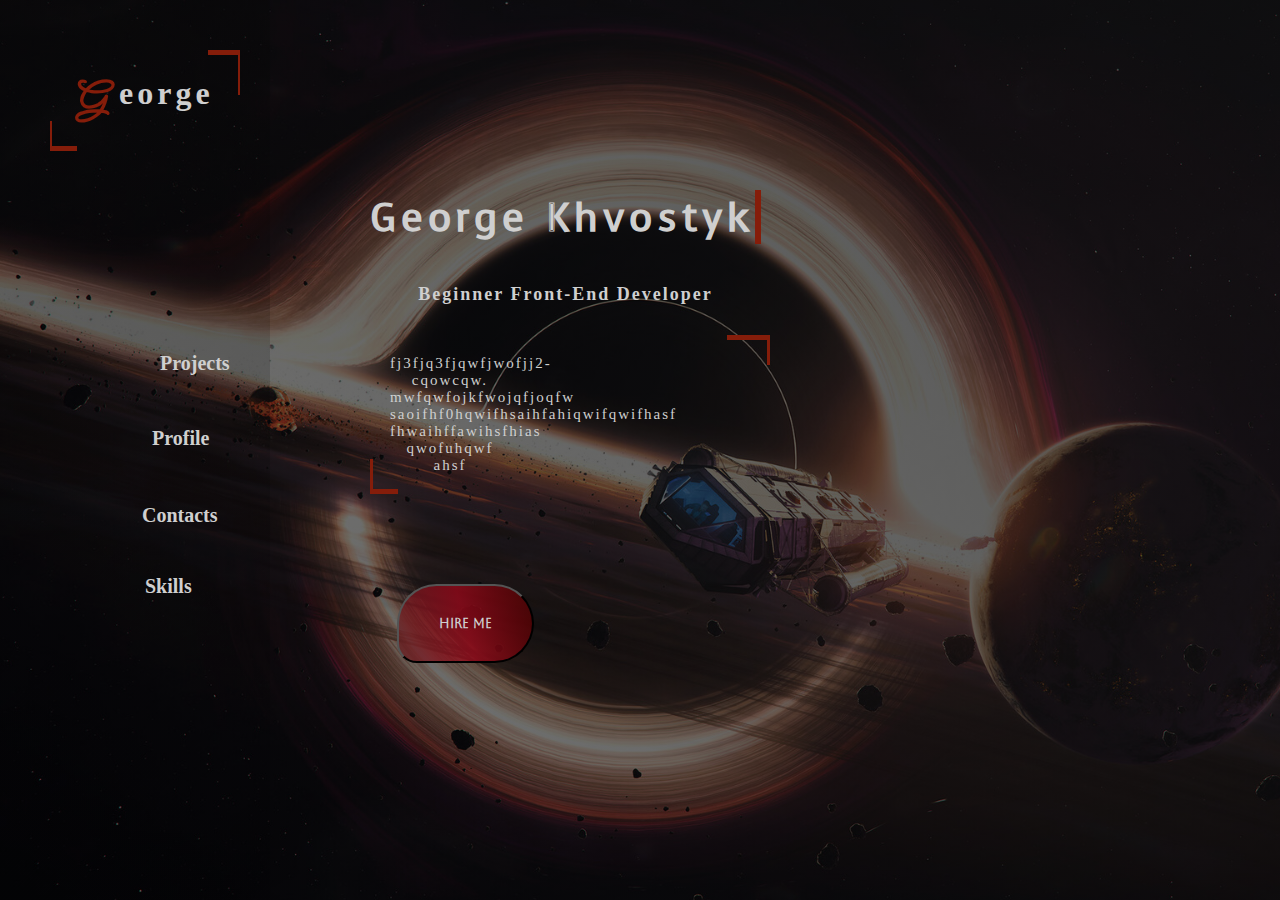
==== index (1).html @ c09df075 "Add files via upload" ====
<!DOCTYPE html>
<html>
  <head>
    <meta charset="utf-8" />
    <meta http-equiv="X-UA-Compatible" content="IE=edge" />
    <title>Portfolio</title>
    <meta name="description" content="" />
    <meta name="viewport" content="width=device-width, initial-scale=1" />
    <link rel="stylesheet" href="/styles/styles.css" />
    <link
      href="https://css.gg/css?=|code-slash|info|phone|toolbox|user"
      rel="stylesheet"
    />
  </head>
  <body>
    <div class="container">
      <!-- ============ SIDE BAR START ======= -->
      <div class="left-content">
        <div class="background">

        </div>
        <h1 class="the-name"><a href="#"><span>G</span>eorge</a></h1>
        <nav class="nav-menu">
          <li>
            <a href="/projects.html"
              ><i class="gg gg-code-slash"></i>
              <p class="side-p">Projects</p></a>
          </li>
          <li>
            <a href="/index (1).html"
              ><i class="gg gg-user"></i>
              <p class="side-p">Profile</p></a
            >
          </li>
          <li>
            <a href="/contacts.html"
              ><i class="gg gg-phone"></i>
              <p class="side-p cont">Contacts</p></a
            >
          </li>
          <li>
            <a href="#"
              ><i class="gg gg-toolbox"></i>
              <a href="#"><p class="side-p ski">Skills</p></a></a
            >
          </li>
        </nav>
      </div>
      <!-- ============ SIDE BAR END ======= -->
      <!-- ============ RIGHT BAR START ===== -->
      <div class="right-content">
        <div class="description-me">
          <h1 class="my-name">
            George Khvostyk
          </h1>
          <h2 class="work">
            Beginner Front-End Developer
          </h2>
          <p class="description">fj3fjq3fjqwfjwofjj2-cqowcqw.
            mwfqwfojkfwojqfjoqfw saoifhf0hqwifhsaihfahiqwifqwifhasf 
            fhwaihffawihsfhias qwofuhqwf ahsf 
          </p>
          <button class="hire"><a href="tel:+380667167795">Hire Me</a></button>
        </div>
      </div>
    <!-- ============ RIGHT BAR END ======= -->
    </div>
  </body>
</html>
---- styles/styles.css ----
@import url('https://fonts.googleapis.com/css2?family=Meow+Script&family=Playfair+Display+SC:ital@0;1&display=swap');
@import url('https://fonts.googleapis.com/css2?family=Aboreto&display=swap');
@import url('https://fonts.googleapis.com/css2?family=Voces&display=swap');
:root {
    --white-list-500: rgb(207, 207, 207);
    --orange-something-600: rgb(133, 29, 10);
}
* {
    box-sizing: border-box;
    outline: none;
    margin: 0;
    padding: 0;
}
body {
    color: var(--white-list-500);
    background-size: cover;
    background-image: linear-gradient(45deg, rgba(0, 0, 0, 0.52), rgba(17, 17, 17, 0.73)),
    url('/images/1311860.jpeg');

}
.container {
    display: flex;
}
/*
    ! =================== SIDEBAR START =================== !
*/
.left-content {
    min-height: 100vh;
    padding-left: 50px;
    padding-top: 50px;
    text-decoration: none;
    list-style-type: none;
    height: 100%;
    left: 240;
    top: 0;
    right: 0;
    z-index: 10;
    width: 270px;
    position: sticky;
}
.background {
    background: linear-gradient(rgba(0, 0, 0, 0.75), rgba(0, 0, 0, 0.75));
    filter: alpha(opacity=60);
    opacity: 0.2;
    position: absolute;
    top: 0;
    left: 0;
    height: 100%;
    width: 100%;
}
li {
    display: flex;
    margin-top: 20px;
    font-size: 20px;
    font-weight: 700;
    text-align: center;
}
a {
    color: var(--white-list-500);
    text-decoration: none;
    display: flex;
    cursor: pointer;
}
span {
    font-family: 'Meow Script', cursive;
    margin-right: 5px;
    font-size: 50px;
    color: var(--orange-something-600);
    margin-top: -10px;
}
.left-content > .the-name > a::before {
    content: "";
    position: absolute;
    width: 25px;
    height: 25px;
    border-left: 2px solid var(--orange-something-600);
    border-bottom: 5px solid var(--orange-something-600);
    left: 0;
    bottom: 0;
    transition: transform 0.5s ease-out,width 1s,height 1.5s,border-bottom 2s;
}
.left-content > .the-name > a:hover::before {
    transform: scaleX(1);
    transform-origin: center;
    width: 188px;
    height: 96px;
    border-bottom: 2px solid var(--orange-something-600); 
}
.left-content > .the-name > a::after {
    transform: scaleX(1);
    content: "";
    position: absolute;
    width:  30px;
    height: 40px;
    border-right: 2px solid var(--orange-something-600);
    border-top: 5px solid var(--orange-something-600);
    right: 0;
    margin-right: -20px; /* ? strange way to move this shit */
    top: 0;
    transition: transform 0.5s ease-out,width 1s,height 1.5s,border-top 2s;
    transform-origin: right;
}
.left-content > .the-name > a:hover::after{
    transform: scaleX(1);
    transform-origin: center;
    width: 188px;
    height: 97px;
    border-top: 2px solid var(--orange-something-600);
} 
.the-name {
    margin-right: 50px;
    margin-bottom: 200px;
    padding: 25px;
    letter-spacing: 4px;
    position: relative;
}
.gg { /* * FOR ICONS */
    box-sizing: border-box;
    position: relative;
    display: block;
    width: 80px;
    height: 50px;
    margin-top: 5px;
    margin-right: 20px;
    color: var(--orange-something-600);
}
.gg-code-slash {
    margin-right: 25px;
    margin-left: 5px;
}
.gg-user {
    margin-right: 22px;
}
.gg-phone {
    margin-right: 12px;
    right: 4px;
}
.gg-toolbox {
    right: 1px;
    margin-right: 15px;
}
.side-p {
    display: inline-block;
    position: relative;
    margin-top: 1px;
}
.cont {
    top: 2px;
}
.ski {
    bottom: 2px;
}
/*   ! ============ RIGHT SIDE ========== ! */
.right-content {
    display: flex;
    font-size: 12px;
    margin-top: 120px;
    text-align: center;
    justify-content: center;
    margin-left: 100px;
    letter-spacing: 2px;
}
.my-name {
    position: relative;
    font-family: 'Voces', cursive;
    font-size: 40px;
    overflow: hidden; /* Ensures the content is not revealed until the animation */
    border-right: .15em solid var(--orange-something-600);
    margin: 0 auto 40px auto;
    letter-spacing: .12em;
    animation: typing-process 2.5s steps(44), blink-border 0.75s step-end infinite;
    white-space: nowrap;
}
@keyframes typing-process {
    from {width: 0}
    to {width: 100%;}
}
@keyframes blink-border {
    from, to { border-color: transparent }
    50% { border-color: var(--orange-something-600); }
  }
.description-me {
    margin-right: 200px;
    margin-top: 70px;
}
.description {
    margin-top: 30px;
    width: 160px;
    letter-spacing: 2px;
    padding: 20px;
    position: relative;
    font-size: 15px;
}
.description::before {
    content: "";
    position: absolute;
    width: 25px;
    height: 30px;
    border-left: 3px solid var(--orange-something-600);
    border-bottom: 5px solid var(--orange-something-600);
    left: 0;
    bottom: 0;
    transition: transform 0.5s ease-out,width 1s,height 1.5s,border-bottom 2s;
}
.description:hover::before {
    transform: scaleX(1);
    transform-origin: center;
    width: 395px;
    height: 157px;
    border-bottom: 2px solid var(--orange-something-600); 
}
.description::after {
    content: "";
    position: absolute;
    width: 40px;
    height: 25px;
    border-right: 3px solid var(--orange-something-600);
    border-top: 5px solid var(--orange-something-600);
    right: 0;
    top: 0;
    margin-right: -240px;
    transition: transform 0.5s ease-out,width 1s,height 1.5s,border-top 2s;
}
.description:hover::after {
    transform: scaleX(1);
    transform-origin: center;
    width: 397px;
    height: 157px;
    border-top: 2px solid var(--orange-something-600); 
}
.my-photo {
    padding: 20px;
}
.hire {
    left: -100px;
    background: linear-gradient(75deg,rgba(98, 29, 31, 0.75), rgba(157, 9, 27, 0.75), rgba(84, 0, 0, 0.75));
    padding: 30px 40px;
    margin-top: 90px;
    font-family: 'Aboreto', cursive;
    color: rgb(155, 155, 155);
    cursor: pointer;
    border-radius: 40px;
    border-bottom-left-radius: 20px;
    transition: all 0.5s ease;
    display: inline-block;
    font-weight: 600;
    position: relative;
}
.hire:hover {
    transform: scale(1.25);
}
.side-p {
    position: relative;
    display: inline-block;
}
.side-p::after {
    content: '';
    position: absolute;
    width: 100%;
    transform: scaleX(0);
    height: 2px;
    margin-top: 30px;
    top: 0;
    left: 0;
    background: linear-gradient(75deg ,rgba(59, 15, 39, 0.75),rgba(54, 8, 78, 0.75),rgba(50,0,90,0.75));
    transform-origin: bottom right;
    transition: transform 0.25s ease-out;
}
.side-p:hover::after {
    transform: scaleX(1);
    transform-origin: bottom left;
}
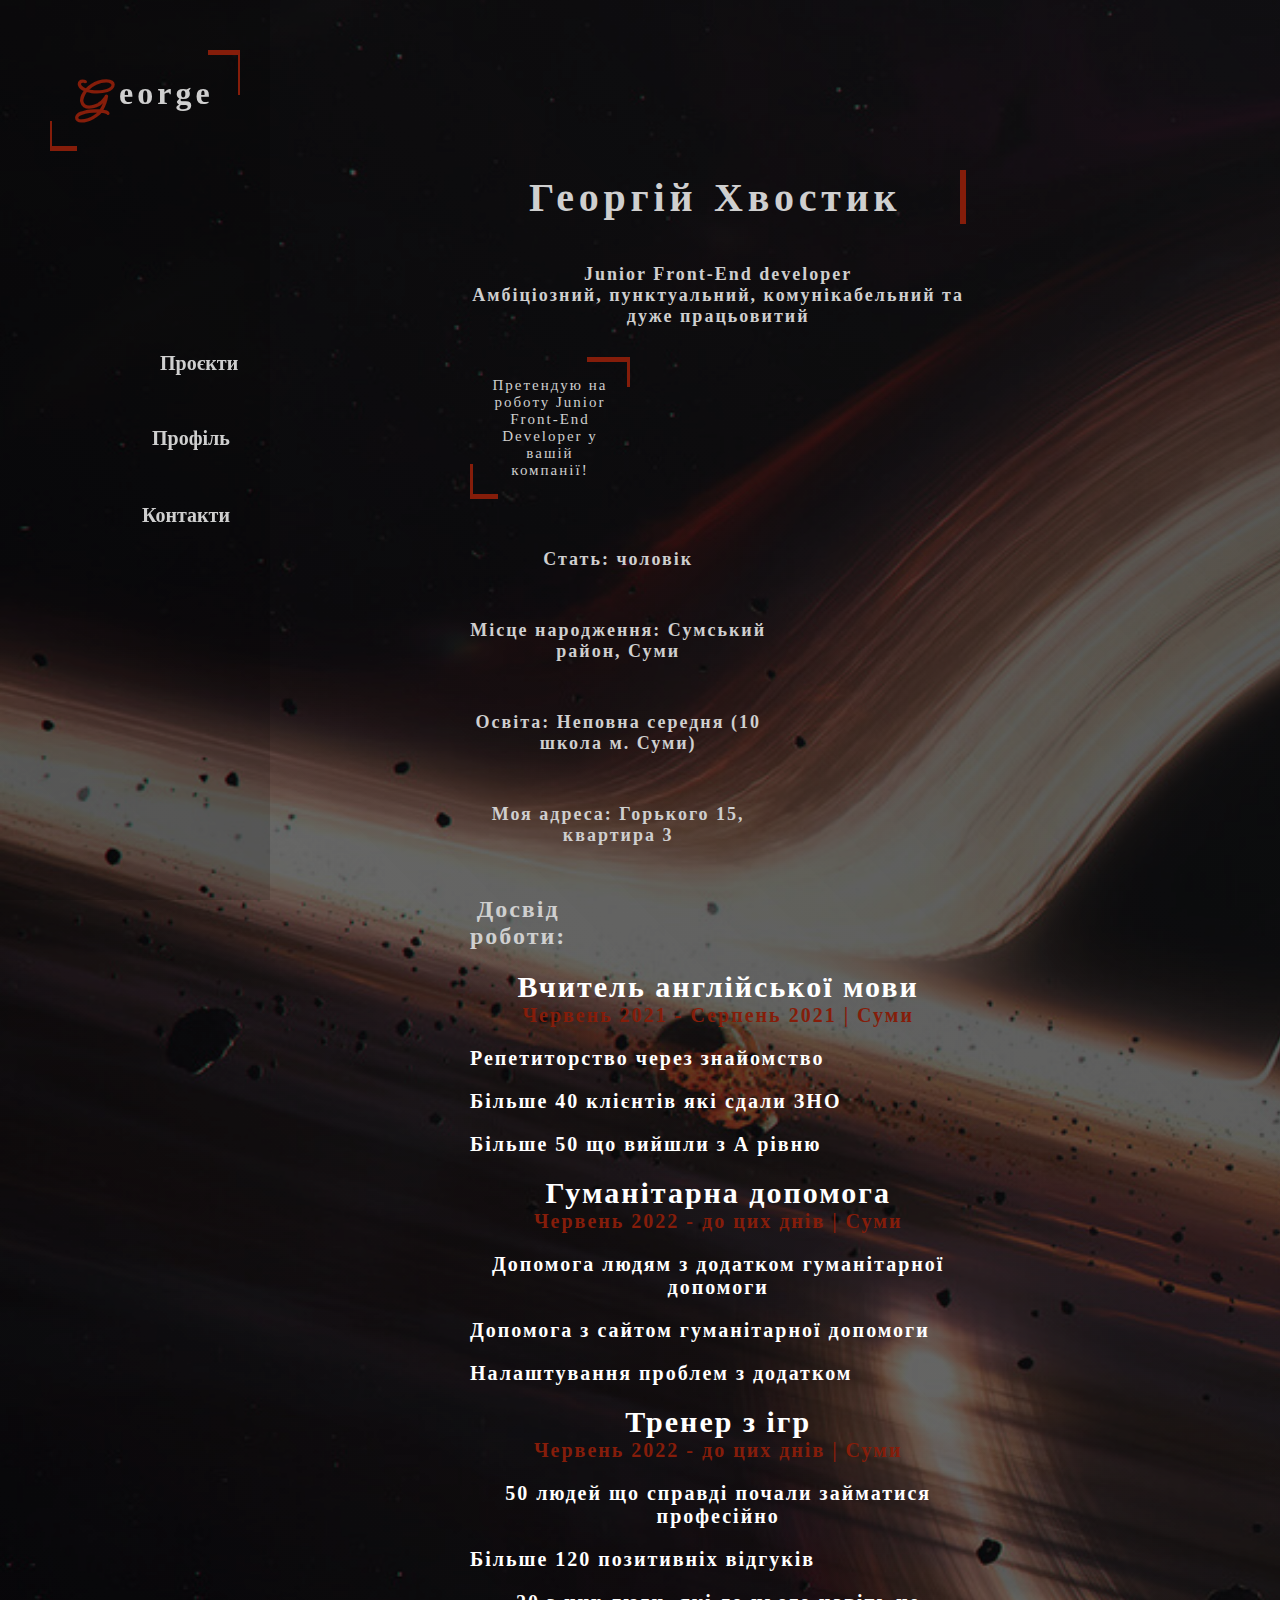
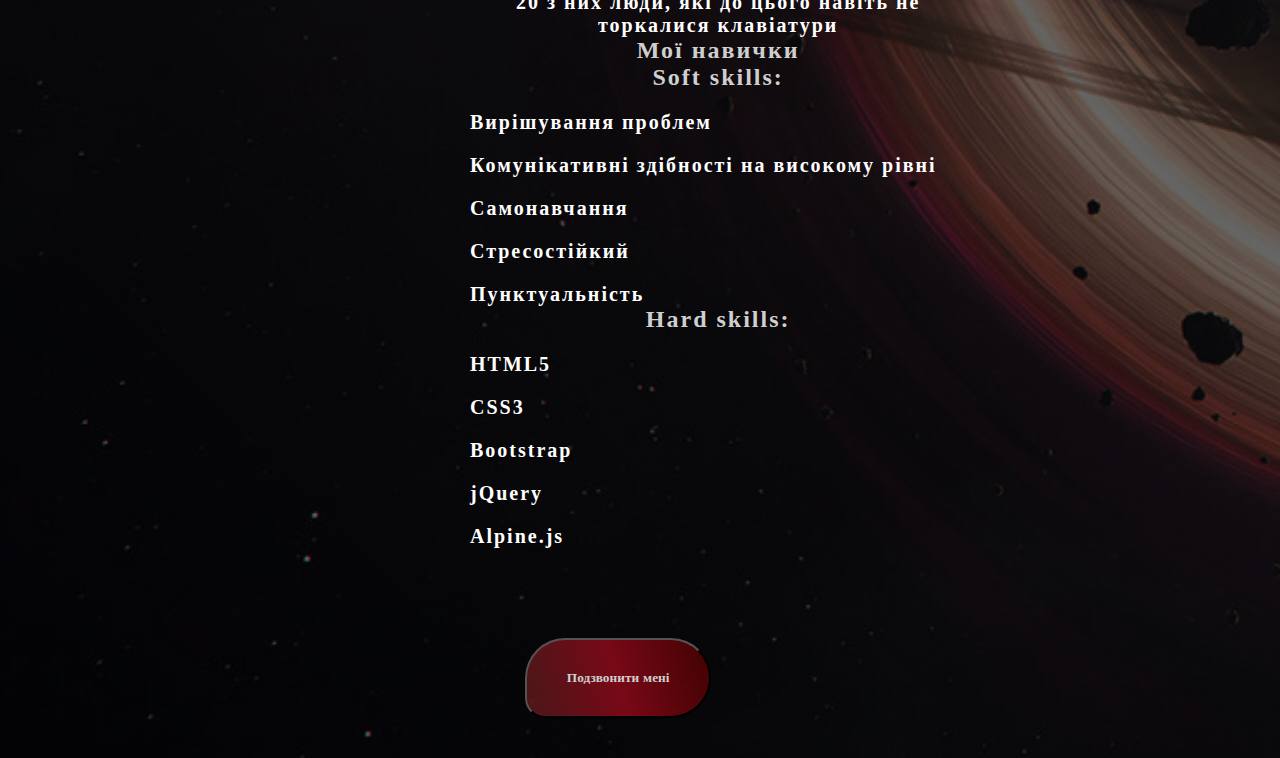
==== commit 974417da: "adding the rest of the pages" ====
--- a/index (1).html
+++ b/index (1).html
@@ -19,29 +19,23 @@
         <div class="background">
 
         </div>
-        <h1 class="the-name"><a href="#"><span>G</span>eorge</a></h1>
+        <h1 class="the-name"><a href="#"><span class="beautifulLetter">G</span>eorge</a></h1>
         <nav class="nav-menu">
           <li>
             <a href="/projects.html"
               ><i class="gg gg-code-slash"></i>
-              <p class="side-p">Projects</p></a>
+              <p class="side-p">Проєкти</p></a>
           </li>
           <li>
             <a href="/index (1).html"
               ><i class="gg gg-user"></i>
-              <p class="side-p">Profile</p></a
+              <p class="side-p">Профіль</p></a
             >
           </li>
           <li>
             <a href="/contacts.html"
               ><i class="gg gg-phone"></i>
-              <p class="side-p cont">Contacts</p></a
-            >
-          </li>
-          <li>
-            <a href="#"
-              ><i class="gg gg-toolbox"></i>
-              <a href="#"><p class="side-p ski">Skills</p></a></a
+              <p class="side-p cont">Контакти</p></a
             >
           </li>
         </nav>
@@ -51,17 +45,80 @@
       <div class="right-content">
         <div class="description-me">
           <h1 class="my-name">
-            George Khvostyk
+            Георгій Хвостик
           </h1>
           <h2 class="work">
-            Beginner Front-End Developer
+            Junior Front-End developer
           </h2>
-          <p class="description">fj3fjq3fjqwfjwofjj2-cqowcqw.
-            mwfqwfojkfwojqfjoqfw saoifhf0hqwifhsaihfahiqwifqwifhasf 
-            fhwaihffawihsfhias qwofuhqwf ahsf 
+          <h2>Амбіціозний, пунктуальний, комунікабельний та дуже працьовитий</h2>
+          <p class="description">Претендую на роботу Junior Front-End Developer у вашій компанії!
           </p>
-          <button class="hire"><a href="tel:+380667167795">Hire Me</a></button>
+          <div class="information">
+            <h2 class="description-me">Стать: чоловік</h2>
+            <h2 class="description-me">Місце народження: Сумський район, Суми</h2>
+            <h2 class="description-me">Освіта: Неповна середня (10 школа м. Суми)</h2>
+            <h2 class="description-me">Моя адреса: Горького 15, квартира 3</h2>
+            <div class="information-title">
+              <h1 class="work-experience-OwnerTitle">Досвід роботи: </h1>
+              <ul>
+                <li class="list-work">
+                  <h2 class="work-experience-title">Вчитель англійської мови</h2>
+                  <p class="work-experience-date">Червень 2021 - Серпень 2021 | Суми</p>
+                  <ul class="ul-work">
+                    <li>Репетиторство через знайомство</li>
+                    <li>Більше 40 клієнтів які сдали ЗНО</li>
+                    <li>Більше 50 що вийшли з А рівню</li>
+                  </ul>
+                </li>
+                <li class="list-work">
+                  <h2 class="work-experience-title">Гуманітарна допомога</h2>
+                  <p class="work-experience-date">Червень 2022 - до цих днів | Суми</p>
+                  <ul class="ul-work">
+                    <li>Допомога людям з додатком гуманітарної допомоги</li>
+                    <li>Допомога з сайтом гуманітарної допомоги</li>
+                    <li>Налаштування проблем з додатком</li>
+                  </ul>
+                </li>
+                <li class="list-work">
+                  <h2 class="work-experience-title">Тренер з ігр</h2>
+                  <p class="work-experience-date">Червень 2022 - до цих днів | Суми</p>
+                  <ul class="ul-work" >
+                    <li>50 людей що справді почали займатися професійно</li>
+                    <li>Більше 120 позитивніх відгуків</li>
+                    <li>20 з них люди, які до цього навіть не торкалися клавіатури</li>
+                  </ul>
+                </li>
+              </ul>
+            </div>
+            <div class="skills-hard-soft">
+              <h1>Мої навички</h1>
+              <div class="soft">
+                <h1>Soft skills:</h1>
+                <ul class="ul-work">
+                  <li class="list-skills">Вирішування проблем</li>
+                  <li class="list-skills">Комунікативні здібності на високому рівні</li>
+                  <li class="list-skills">Самонавчання</li>
+                  <li class="list-skills">Стресостійкий</li>
+                  <li class="list-skills">Пунктуальність</li>
+                </ul>
+              </div>
+              <div class="hard">
+                <h1>Hard skills:</h1>
+                <ul class="ul-work">
+                  <li class="list-skills">HTML5</li>
+                  <li class="list-skills">CSS3</li>
+                  <li class="list-skills">Bootstrap</li>
+                  <li class="list-skills">jQuery</li>
+                  <li class="list-skills">Alpine.js</li>
+                </ul>
+              </div>
+            </div>
+          </div>
+
+          <button class="hire"><a href="tel:+380667167795">Подзвонити мені</a></button>
         </div>
+        <img class="my-photo" src="/images/photo_5264716494657407935_x.jpg" alt="image of me">
+
       </div>
     <!-- ============ RIGHT BAR END ======= -->
     </div>
--- a/styles/styles.css
+++ b/styles/styles.css
@@ -20,6 +20,9 @@
 }
 .container {
     display: flex;
+}
+.undefined {
+    visibility: none;
 }
 /*
     ! =================== SIDEBAR START =================== !
@@ -61,7 +64,7 @@
     display: flex;
     cursor: pointer;
 }
-span {
+.beautifulLetter {
     font-family: 'Meow Script', cursive;
     margin-right: 5px;
     font-size: 50px;
@@ -157,7 +160,7 @@
     margin-top: 120px;
     text-align: center;
     justify-content: center;
-    margin-left: 100px;
+    margin-left: 200px;
     letter-spacing: 2px;
 }
 .my-name {
@@ -181,7 +184,7 @@
   }
 .description-me {
     margin-right: 200px;
-    margin-top: 70px;
+    margin-top: 50px;
 }
 .description {
     margin-top: 30px;
@@ -205,8 +208,8 @@
 .description:hover::before {
     transform: scaleX(1);
     transform-origin: center;
-    width: 395px;
-    height: 157px;
+    width: 154px;
+    height: 140px;
     border-bottom: 2px solid var(--orange-something-600); 
 }
 .description::after {
@@ -218,17 +221,20 @@
     border-top: 5px solid var(--orange-something-600);
     right: 0;
     top: 0;
-    margin-right: -240px;
     transition: transform 0.5s ease-out,width 1s,height 1.5s,border-top 2s;
 }
 .description:hover::after {
     transform: scaleX(1);
     transform-origin: center;
-    width: 397px;
-    height: 157px;
+    width: 154px;
+    height: 140px;
     border-top: 2px solid var(--orange-something-600); 
 }
 .my-photo {
+    position: relative;
+    left: 120px;
+    width: 300px;
+    height: 400px;
     padding: 20px;
 }
 .hire {
@@ -236,6 +242,7 @@
     background: linear-gradient(75deg,rgba(98, 29, 31, 0.75), rgba(157, 9, 27, 0.75), rgba(84, 0, 0, 0.75));
     padding: 30px 40px;
     margin-top: 90px;
+    margin-bottom: 40px;
     font-family: 'Aboreto', cursive;
     color: rgb(155, 155, 155);
     cursor: pointer;
@@ -270,3 +277,104 @@
     transform: scaleX(1);
     transform-origin: bottom left;
 }
+
+/* ! my projects right bar ! */
+.projects-all {
+    margin-left: 50px;
+}
+.projects-name {
+    position: relative;
+    text-align: center;
+    margin-left: 120px;
+    margin-top: 120px;
+    margin-bottom: 40px;
+}
+.project1 {
+    position: relative;
+}
+.game-photo {
+    position: relative;
+    margin-left: 1100px;
+    width: 400px;
+    height: 400px;
+}
+.project1Text {
+    font-size: 25px;
+}
+.project2Text { 
+    font-size: 25px;
+    margin-top: 120px;
+}
+.link-on-game {
+    position: absolute;
+    font-size: 20px;
+    margin-top: 20px;
+}
+.project3 {
+    position: relative;
+    margin-top: 120px;
+}
+.game-description {
+    margin-top: 20px;
+    position: absolute;
+}
+/*! contacts !*/
+.contacts {
+    position: relative;
+    display: flex;
+}
+.right-contentContacts {
+    display: flex;
+    flex-direction: column;
+    margin-top: 120px;
+    height: 50px;
+}
+.h2Contacts {
+    font-size: 25px;
+    display: flex;
+    margin-bottom: 100px;
+}
+.linkedn {
+    display: flex;
+}
+.linkednLink {
+    position: relative;
+    font-size: 25px;
+    margin-bottom: 25px;
+}
+.telegram {
+    width: 200px;
+    margin-top: 60px;
+    display: flex;
+    position: absolute;
+}
+.github {
+    top: 70px;
+    width: 500px;
+    margin-top: 60px;
+    display: flex;
+    position: absolute;
+}
+/* ! skills !*/
+
+.work-experience-OwnerTitle {
+    margin-top: 50px;
+    margin-right: 400px;
+    color: var(--white-list-500);
+}
+.work-experience-title{
+    color: white;
+}
+.list-work {
+    color: var(--orange-something-600);
+    display: flex;
+    flex-direction: column;
+
+}
+.ul-work {
+    color: white;
+    font-size: 15px;
+}
+.list-skills {
+    
+}